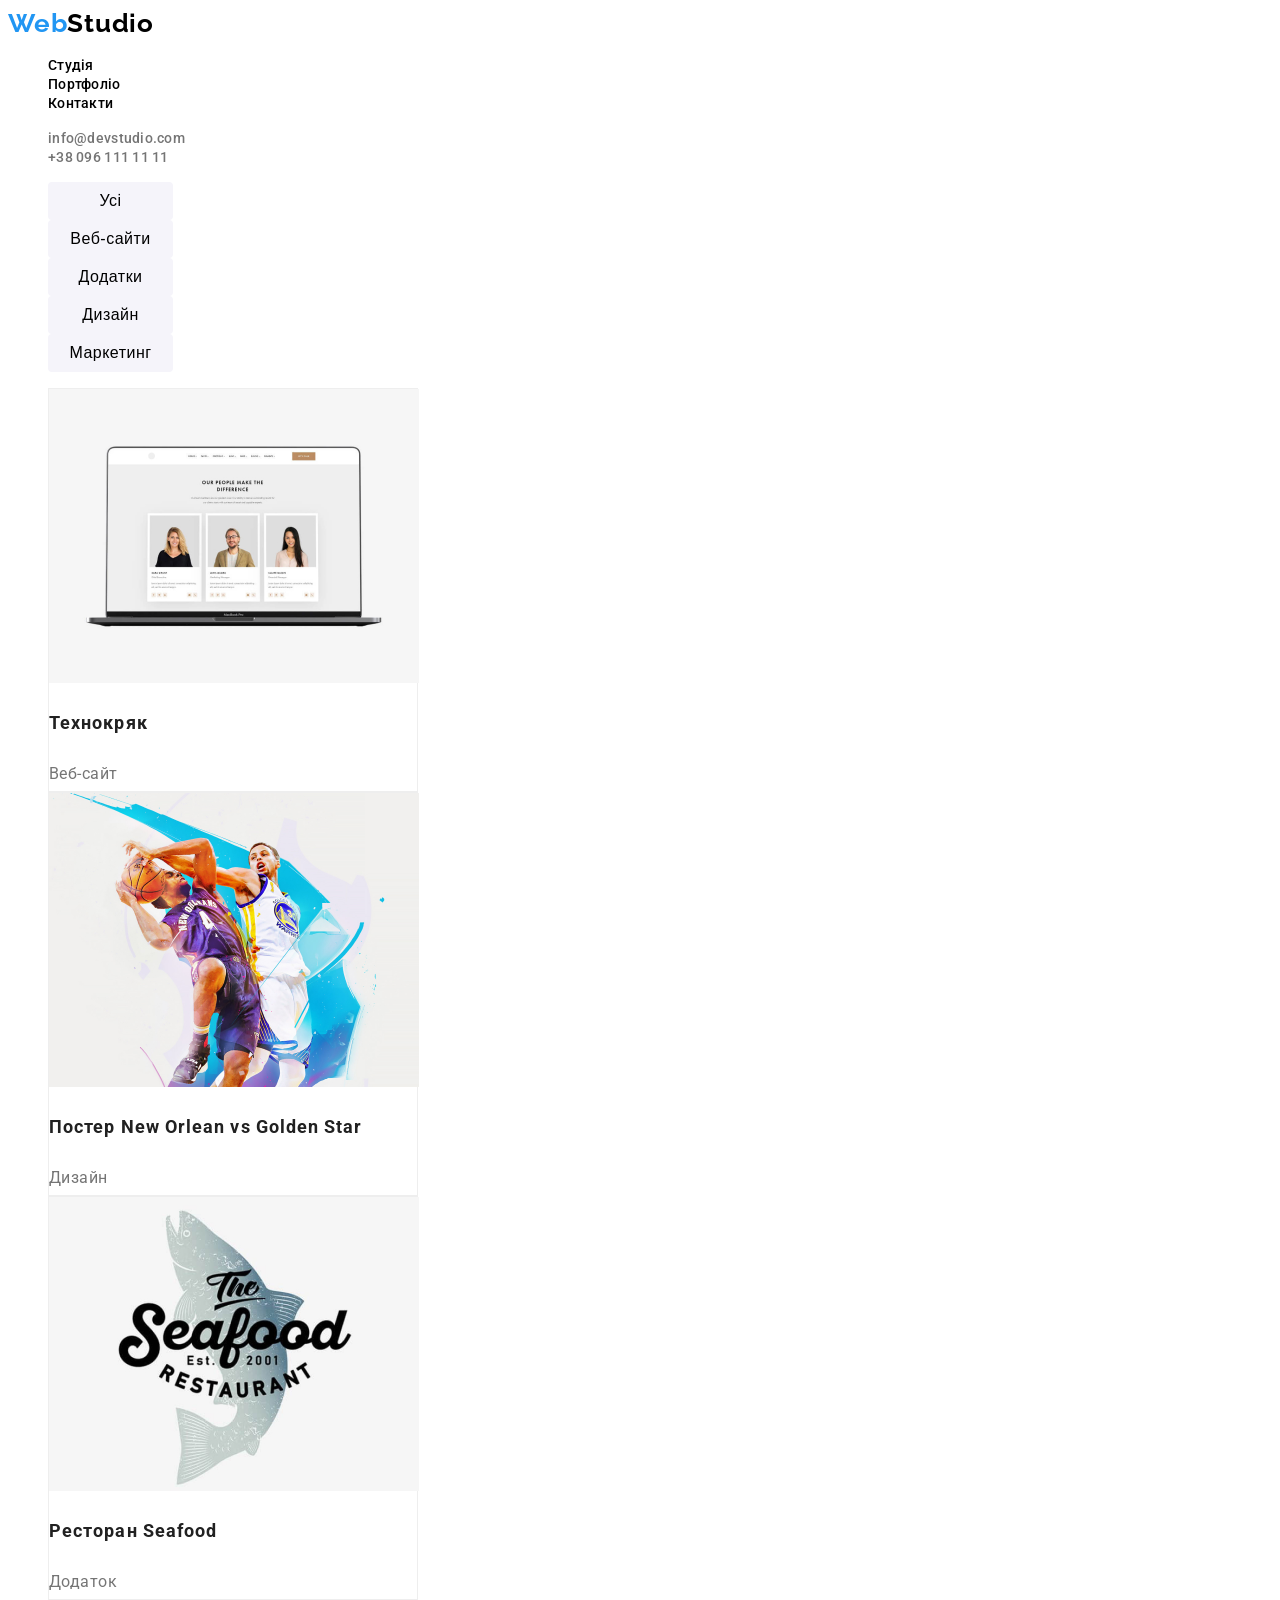
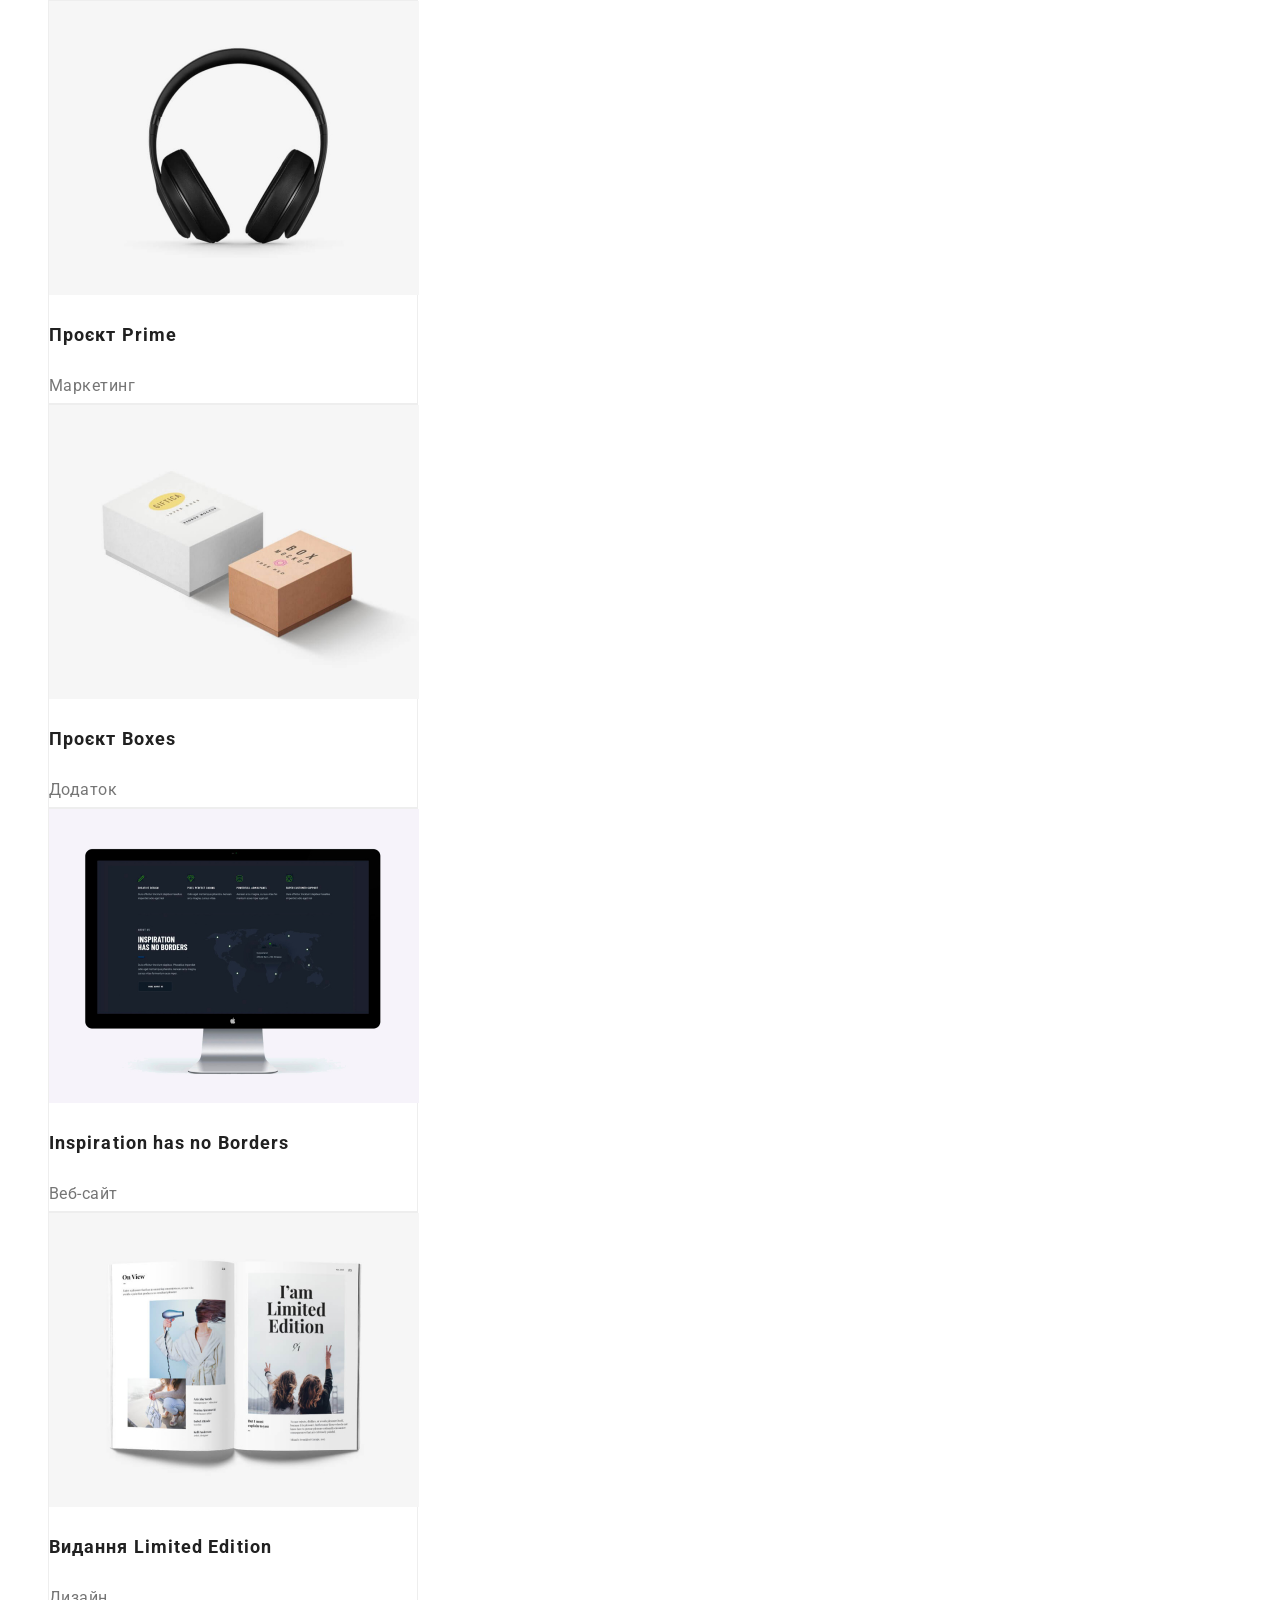
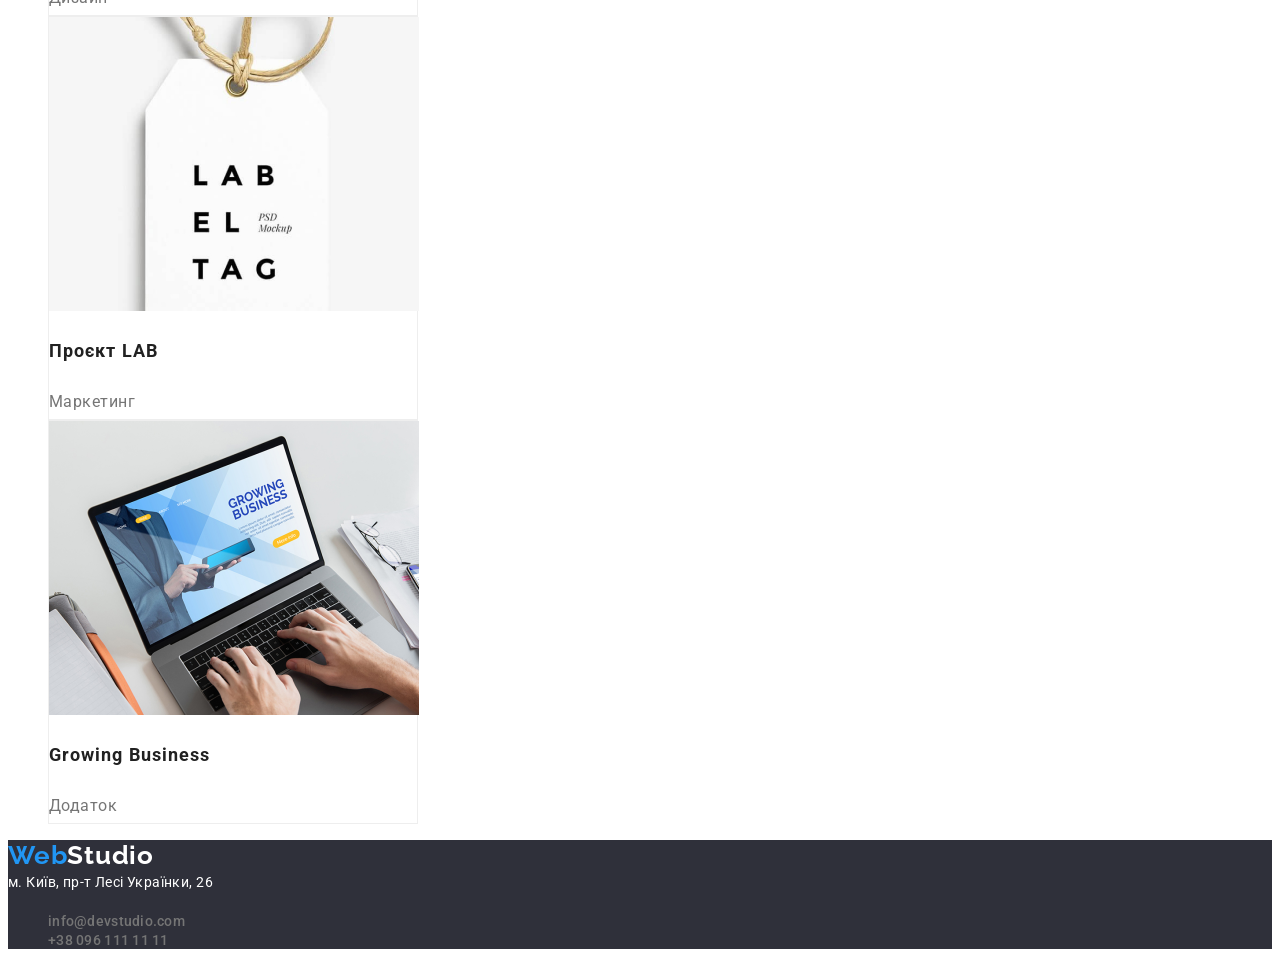
==== portfolio.html @ e6322fdd "Initial commit" ====
<!DOCTYPE html>
<html lang="uk">
<head>
    <meta charset="UTF-8">
    <meta http-equiv="X-UA-Compatible" content="IE=edge">
    <meta name="viewport" content="width=device-width, initial-scale=1.0">
    <title>Document</title>
   
    <link rel="preconnect" href="https://fonts.googleapis.com">
    <link rel="preconnect" href="https://fonts.gstatic.com" crossorigin>
    <link href="https://fonts.googleapis.com/css2?family=Raleway:wght@700&family=Roboto:wght@400;500;700;900&display=swap" rel="stylesheet">
     <link rel="stylesheet" href="./css/styles.css">
</head>
<body>
    <!--Header-->
    <header>
        <!--Navigation bar-->
        <nav>
            <a class="logo-header" href="./index.html"><span class="accent-logo">Web</span>Studio</a>
        
            <ul>
                <li><a class="navigation-bar" href="./index.html">Студія</a></li>
                <li><a class="navigation-bar" href="#">Портфоліо</a></li>
                <li><a class="navigation-bar" href="#">Контакти</a></li>
            </ul>
        </nav>
        
        <!--Contact info-->
        <ul>
            <li><a class="contact-info" href="mailto:info@devstudio.com">info@devstudio.com</a></li>
            <li><a class="contact-info" href="tel:+380961111111">+38 096 111 11 11</a></li>
        </ul>
    </header>
    <main>

        <!--Filter section-->
        <section>
            <ul>
                <li><button class="filter-button" type="button">Усі</button></li>
                <li><button class="filter-button" type="button">Веб-сайти</button></li>
                <li><button class="filter-button" type="button">Додатки</button></li>
                <li><button class="filter-button" type="button">Дизайн</button></li>
                <li><button class="filter-button" type="button">Маркетинг</button></li>
            </ul>
       
            <ul>
                <li class="all-list">
                    <img src="./images/techno.jpg" alt="Прототип веб-сайту" width="370" height="294">
                    <h3 class="project-name">Технокряк</h3>
                    <p class="project">Веб-сайт</p>
                </li>
                <li class="all-list">
                    <img src="./images/neworlean.jpg" alt="Двоє баскетболістів" width="370" height="294">
                    <h3 class="project-name">Постер New Orlean vs Golden Star</h3>
                    <p class="project">Дизайн</p>
                </li>
                <li class="all-list">
                    <img src="./images/seafood.jpg" alt="Лого ресторану морепродуктів" width="370" height="294">
                    <h3 class="project-name">Ресторан Seafood</h3>
                    <p class="project">Додаток</p>
                </li>
                <li class="all-list">
                    <img src="./images/prime.jpg" alt="Навушники" width="370" height="294">
                    <h3 class="project-name">Проєкт Prime</h3>
                    <p class="project">Маркетинг</p>
                </li>
                <li class="all-list">
                    <img src="./images/boxes.jpg" alt="Дві коробки" width="370" height="294">
                    <h3 class="project-name">Проєкт Boxes</h3>
                    <p class="project">Додаток</p>
                </li>
                <li class="all-list">
                    <img src="./images/inspiration.jpg" alt="Монітор комп'ютеру" width="370" height="294">
                    <h3 class="project-name">Inspiration has no Borders</h3>
                    <p class="project">Веб-сайт</p>
                </li>
                <li class="all-list">
                    <img src="./images/limited.jpg" alt="Розкрита книга" width="370" height="294">
                    <h3 class="project-name">Видання Limited Edition</h3>
                    <p class="project">Дизайн</p>
                </li>
                <li class="all-list">
                    <img src="./images/lab.jpg" alt="Лого проекту" width="370" height="294">
                    <h3 class="project-name">Проєкт LAB</h3>
                    <p class="project">Маркетинг</p>
                </li>
                <li class="all-list">
                    <img src="./images/business.jpg" alt="Людина за ноутбуком" width="370" height="294">
                    <h3 class="project-name">Growing Business</h3>
                    <p class="project">Додаток</p>
                </li>
            </ul>
        </section>

    </main>

    <!--Footer-->
    <footer class="footer">
        <a class="logo-footer" href="./index.html"><span class="accent-logo">Web</span>Studio</a>
        <address>
            <a class="footer-address" href="https://www.google.com/maps/d/u/0/viewer?mid=10uSM3H-mIU3GznYo2szRIEphczw&hl=en_US&ll=50.42732700000001%2C30.538092&z=17"
                target="_blank" rel="noopener noreferrer nofollow">м. Київ, пр-т Лесі Українки, 26</a>
            <ul>
        
                <li><a class="contact-info" href="mailto:info@devstudio.com">info@devstudio.com</a></li>
                <li><a class="contact-info" href="tel:+380961111111">+38 096 111 11 11</a></li>
            </ul>
        </address>
    </footer>
</body>
</html>
---- css/styles.css ----
:root {
--main-color: #2F303A;
--second-color: #F5F4FA;
--main-text-color: #212121;
--second-text-color: #757575;
--accent-text-color: #2196F3;
--logo-text-header: #000000;
--logo-text-footer: #fff;
--body-color: #fff;
--second-body-color: #F5F4FA;
}
body {
    font-family: 'Raleway', sans-serif;
    font-family: 'Roboto', sans-serif;
    background-color: var(--body-color);
}

/*Header*/

.logo-header {
    font-family: 'Raleway';
    font-weight: 700;
    font-size: 26px;
    line-height: 1.192;
    letter-spacing: 0.03em;
    text-decoration: none;
    color: var(--logo-text-header);
}

.accent-logo {
    color: var(--accent-text-color);
}

li {
    list-style-type: none;
}

.navigation-bar {
    text-decoration: none;
    font-weight: 500;
    font-size: 14px;
    line-height: 1.142;
    letter-spacing: 0.02em;
    color: var(--main-text-color), #212121;
}

.contact-info {
    font-style: normal;
    text-decoration: none;
    font-weight: 500;
    font-size: 14px;
    line-height: 1.142;
    letter-spacing: 0.02em;
    color: var(--second-text-color);
}

.navigation-bar:hover,
.navigation-bar:focus{
    color: var(--accent-text-color);
}

.contact-info:hover,
.contact-info:focus {
    color: var(--accent-text-color);
}

/*Main body of main page*/

/*main section*/

.main-section {
background-color: var(--main-color);
}
.main-title {
font-weight: 900;
font-size: 44px;
line-height: 1.363;
text-align: center;
letter-spacing: 0.06em;
text-transform: uppercase;
color: var(--body-color);
}


button {
    border: none;
    cursor: pointer;
}
.order-button {
    background: var(--accent-text-color);
    box-shadow: 0px 4px 4px rgba(0, 0, 0, 0.15);
    border-radius: 4px;
    font-family: inherit;
    font-weight: 700;
    font-size: 16px;
    line-height: 1.875;
    display: flex;
    align-items: center;
    text-align: center;
    letter-spacing: 0.06em;
    color: var(--body-color);
}

.order-button:hover,
.order-button:focus {
    background: #188CE8;
    box-shadow: 0px 4px 4px rgba(0, 0, 0, 0.15);
    border-radius: 4px;
}

/*features section*/

.features-section {
    background: var(--body-color);
}
.visually-hidden {
    position: absolute;
    white-space: nowrap;
    width: 1px;
    height: 1px;
    overflow: hidden;
    border: 0;
    padding: 0;
    clip: rect(0 0 0 0);
    clip-path: inset(50%);
    margin: -1px;
}

.features-title{
    font-weight: 700;
    font-size: 14px;
    line-height: 1.142;
    letter-spacing: 0.03em;
    text-transform: uppercase;
    color: var(--main-text-color);
}

.features-text {
    font-weight: 400;
    font-size: 14px;
    line-height: 1.714;
    letter-spacing: 0.03em;
    color: var(--second-text-color);
}

/*activity section*/

.activity-section {
    background-color: var(--body-color);
}

.activity-title,
.team-title {
    font-weight: 700;
    font-size: 36px;
    line-height: 1.166;
    text-align: center;
    letter-spacing: 0.03em;
    color: var(--main-text-color);
}

/*team section*/

.team-section {
    background: var(--second-body-color);
}

.team-list {
    background-color: var(--body-color);
}

.team-name {
    font-weight: 500;
    font-size: 16px;
    line-height: 1.187;
    letter-spacing: 0.03em;
    text-align: center;
    color: var(--main-text-color);
}

.team-position {
    font-weight: 400;
    font-size: 16px;
    line-height: 1.187;
    letter-spacing: 0.03em;
    text-align: center;
    color: var(--second-text-color);
}

/*Footer*/

.footer {
    background-color: var(--main-color);
}
.logo-footer {
    font-family: 'Raleway';
    font-style: normal;
    font-weight: 700;
    font-size: 26px;
    line-height: 1.192;
    letter-spacing: 0.03em;
    color: var(--logo-text-footer);
    text-decoration: none;
}

.footer-address {
    font-style: normal;
    font-weight: 400;
    font-size: 14px;
    line-height: 1.714;
    letter-spacing: 0.03em;
    color: var(--body-color);
    text-decoration: none;
}


/*Portfolio page*/
.filter-button {
    background-color: var(--second-color);
    border-radius: 4px;
    font-style:inherit;
    font-weight: 500;
    font-size: 16px;
    line-height: 1.625;
    text-align: center;
    letter-spacing: 0.03em;
    width: 125px;
    height: 38px;
    left: 593px;
    top: 174px;
}

.filter-button:hover,
.filter-button:focus {
    background-color: var(--accent-text-color);
    box-shadow: 0px 3px 1px rgba(0, 0, 0, 0.1), 0px 1px 2px rgba(0, 0, 0, 0.08), 0px 2px 2px rgba(0, 0, 0, 0.12);
    border-radius: 4px;
    color: var(--body-color);
}

.all-list {
    box-sizing: border-box;
    width: 370px;
    height: 404px;
    left: 215px;
    top: 262px;
    background: var(--body-color);
    border: 1px solid #EEEEEE;
}

.project-name {
    font-weight: 700;
    font-size: 18px;
    line-height: 2;
    letter-spacing: 0.06em;
    color: var(--main-text-color);
}

.project {
    font-weight: 400;
    font-size: 16px;
    line-height: 1.875;
    letter-spacing: 0.03em;
    color: var(--second-text-color);
}
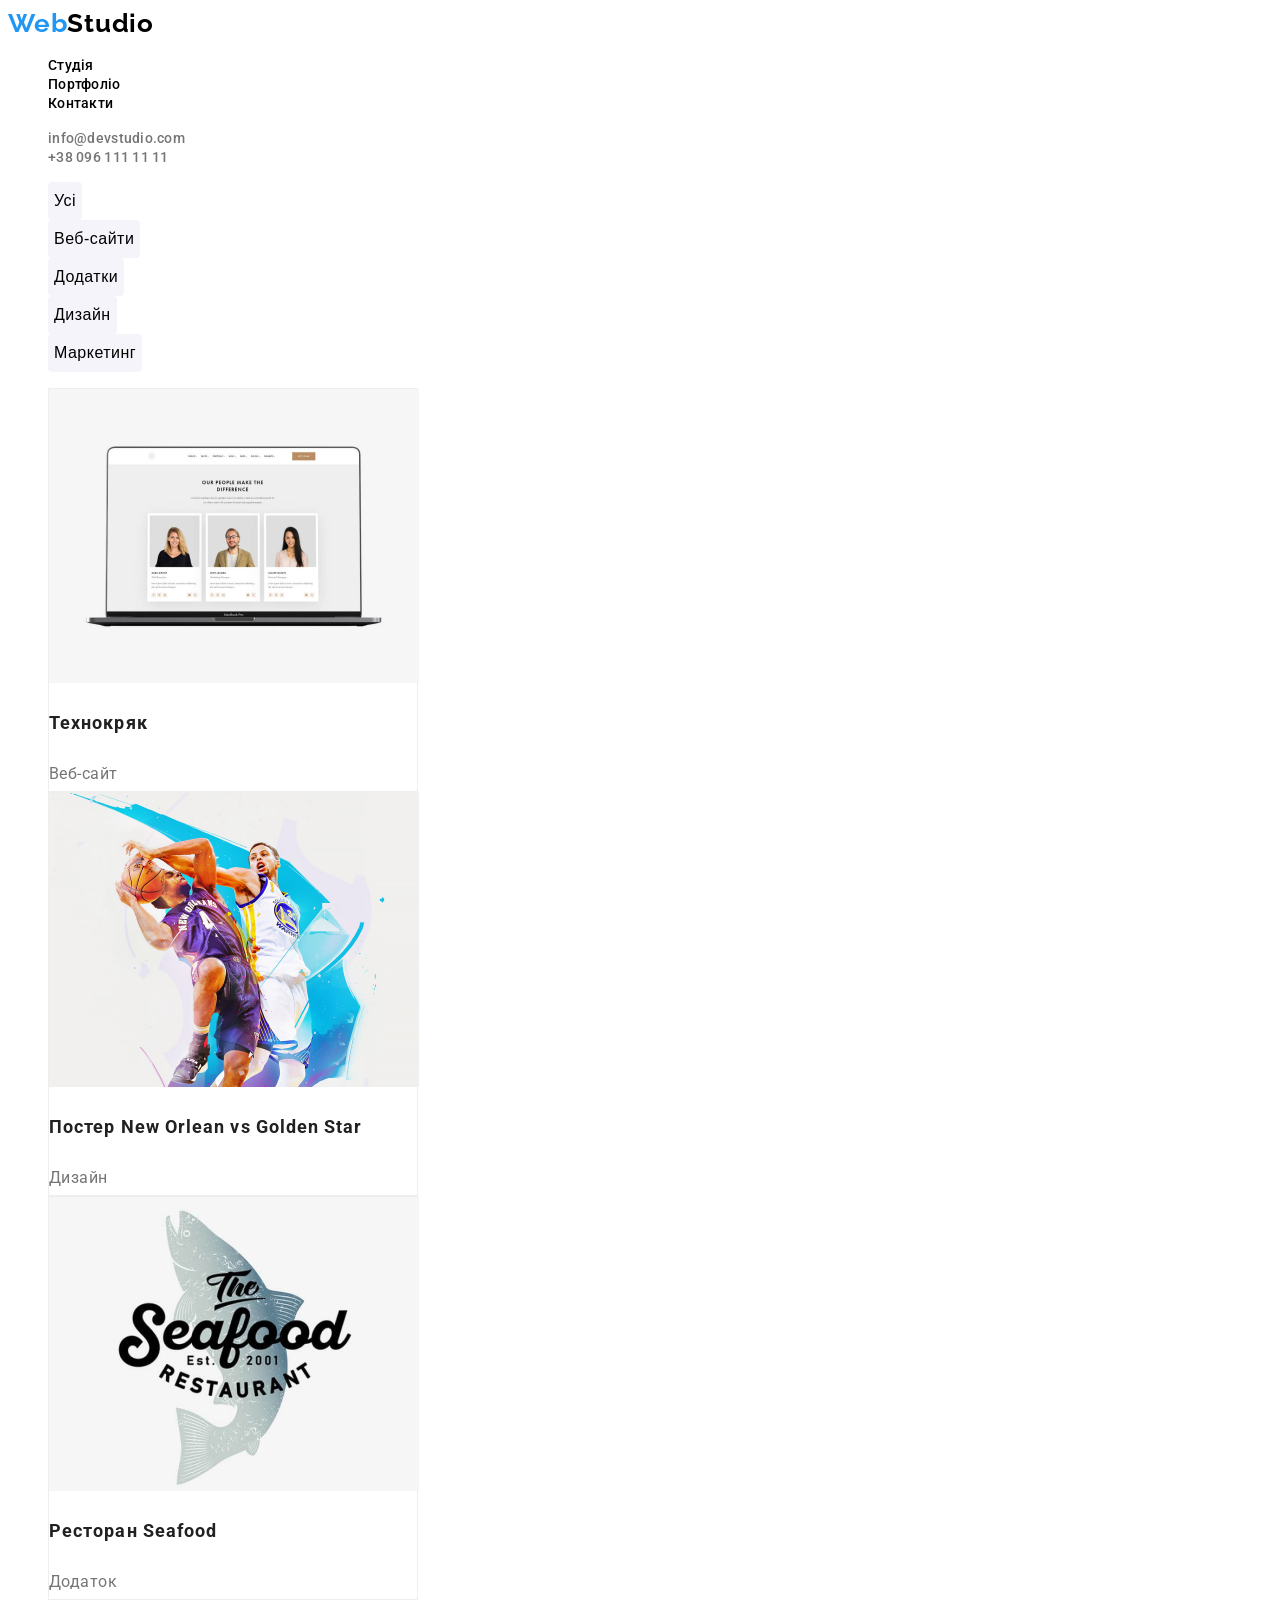
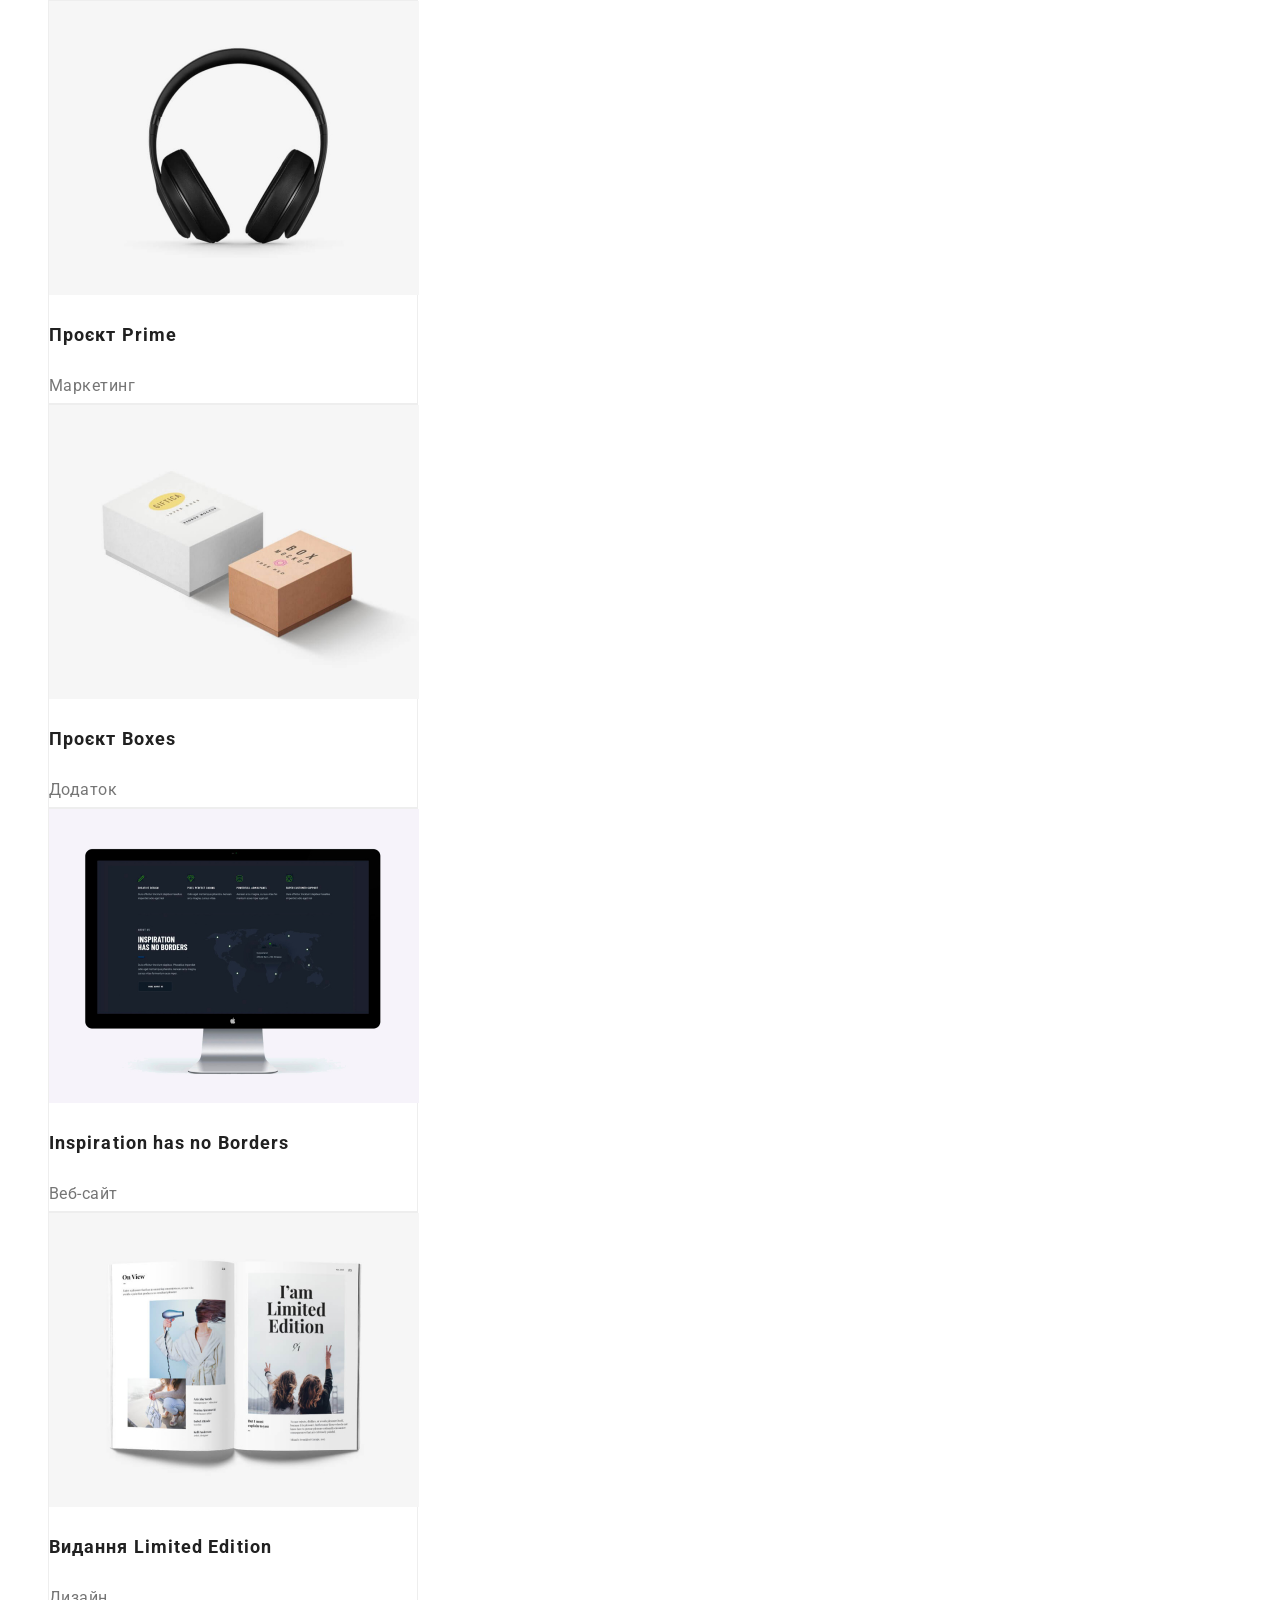
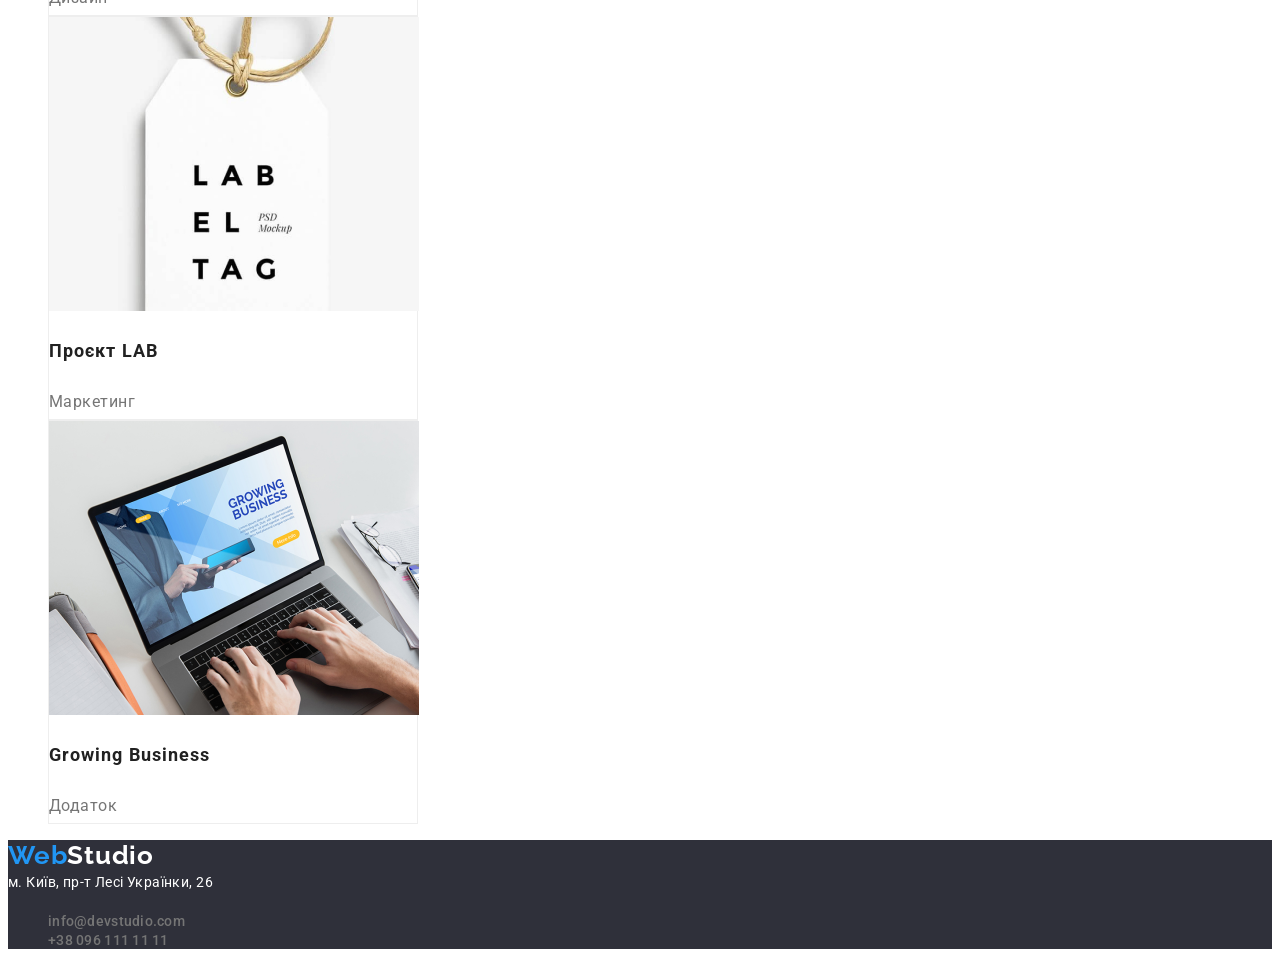
==== commit bdfc7400: "made corrections" ====
--- a/portfolio.html
+++ b/portfolio.html
@@ -97,7 +97,7 @@
     <!--Footer-->
     <footer class="footer">
         <a class="logo-footer" href="./index.html"><span class="accent-logo">Web</span>Studio</a>
-        <address>
+        <address class="address-section">
             <a class="footer-address" href="https://www.google.com/maps/d/u/0/viewer?mid=10uSM3H-mIU3GznYo2szRIEphczw&hl=en_US&ll=50.42732700000001%2C30.538092&z=17"
                 target="_blank" rel="noopener noreferrer nofollow">м. Київ, пр-т Лесі Українки, 26</a>
             <ul>
--- a/css/styles.css
+++ b/css/styles.css
@@ -10,8 +10,8 @@
 --second-body-color: #F5F4FA;
 }
 body {
-    font-family: 'Raleway', sans-serif;
     font-family: 'Roboto', sans-serif;
+    font-weight: 400;
     background-color: var(--body-color);
 }
 
@@ -136,7 +136,6 @@
 }
 
 .features-text {
-    font-weight: 400;
     font-size: 14px;
     line-height: 1.714;
     letter-spacing: 0.03em;
@@ -179,7 +178,6 @@
 }
 
 .team-position {
-    font-weight: 400;
     font-size: 16px;
     line-height: 1.187;
     letter-spacing: 0.03em;
@@ -203,9 +201,11 @@
     text-decoration: none;
 }
 
+.address-section {
+    font-style: normal;
+}
+
 .footer-address {
-    font-style: normal;
-    font-weight: 400;
     font-size: 14px;
     line-height: 1.714;
     letter-spacing: 0.03em;
@@ -224,7 +224,6 @@
     line-height: 1.625;
     text-align: center;
     letter-spacing: 0.03em;
-    width: 125px;
     height: 38px;
     left: 593px;
     top: 174px;
@@ -257,7 +256,6 @@
 }
 
 .project {
-    font-weight: 400;
     font-size: 16px;
     line-height: 1.875;
     letter-spacing: 0.03em;
